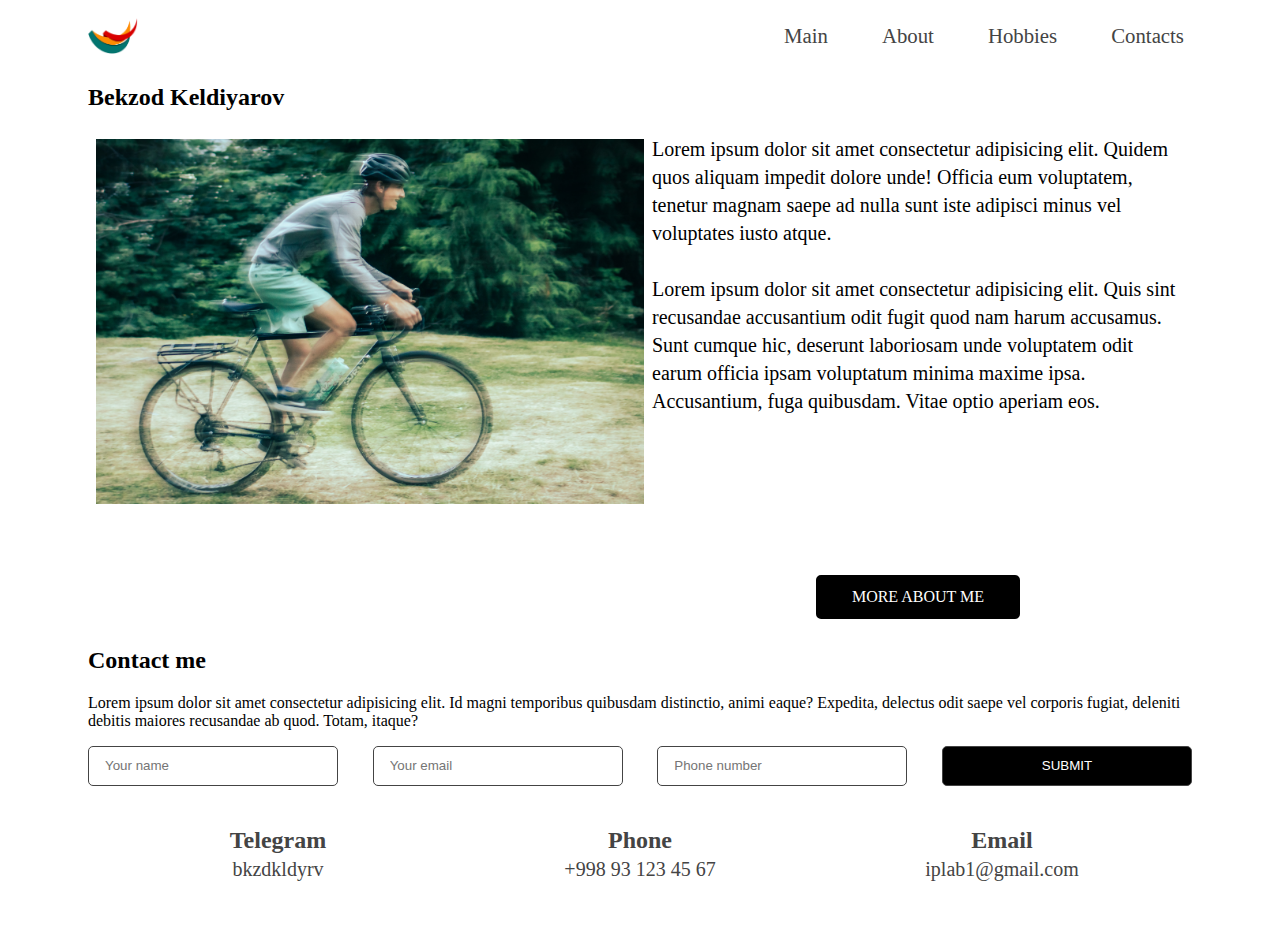
==== index.html @ eb6ca4bc "first lab added to repository" ====
<!DOCTYPE html>
<html lang="en">

<head>
    <meta charset="UTF-8">
    <meta http-equiv="X-UA-Compatible" content="IE=edge">
    <meta name="viewport" content="width=device-width, initial-scale=1.0">
    <title>Bekzod Keldiyarov</title>
    <link rel="stylesheet" href="./style.css">
</head>

<body>
    <div class="container">
        <nav>
            <a href="index.html" class="nav__brand">
                <img src="./img/logo.png" alt="" width="50" class="nav__brand__image">
            </a>
            <ul class="nav__list">
                <li class="nav__item">
                    <a href="./index.html" class="nav__link">Main</a>
                </li>
                <li class="nav__item">
                    <a href="./about.html" class="nav__link">About</a>
                </li>
                <li class="nav__item">
                    <a href="./hobbies.html" class="nav__link">Hobbies</a>
                </li>
                <li class="nav__item">
                    <a href="#contacts" class="nav__link">Contacts</a>
                </li>
            </ul>
        </nav>

        <section class="main">
            <h1 class="visually-hidden">
                Web site for lab assignment 1
            </h1>

            <h2 class="title main__title">
                Bekzod Keldiyarov
            </h2>
            <div class="main__wrapper">
                <div class="main__image__wrapper">
                    <img src="./img/main-image.jpg" alt="" class="main__image">
                </div>

                <div class="main__info">
                    <p class="main__descr">
                        Lorem ipsum dolor sit amet consectetur adipisicing elit. Quidem quos aliquam impedit dolore
                        unde!
                        Officia eum voluptatem, tenetur magnam saepe ad nulla sunt iste adipisci minus vel voluptates
                        iusto
                        atque.
                        <br>
                        <br>
                        Lorem ipsum dolor sit amet consectetur adipisicing elit. Quis sint recusandae accusantium odit
                        fugit quod nam harum accusamus. Sunt cumque hic, deserunt laboriosam unde voluptatem odit earum
                        officia ipsam voluptatum minima maxime ipsa. Accusantium, fuga quibusdam. Vitae optio aperiam
                        eos.
                    </p>
                    <a href="./about.html" class="main__button">More about me</a>
                </div>
            </div>
        </section>


        <section id="contacts" class="contacts">
            <h2 class="title contacts__title">
                Contact me
            </h2>
            <p>Lorem ipsum dolor sit amet consectetur adipisicing elit. Id magni temporibus quibusdam distinctio, animi
                eaque? Expedita, delectus odit saepe vel corporis fugiat, deleniti debitis maiores recusandae ab quod.
                Totam, itaque?</p>
            <form action="">

                <input class="input" type="text" name="name" placeholder="Your name">

                <input class="input" type="email" name="name" placeholder="Your email">

                <input class="input" type="text" name="name" placeholder="Phone number">

                <button class="input button" type="submit">Submit</button>

            </form>

        </section>

        <footer class="footer">
            <table class="contacts__table">
                <tr>
                    <th class="table__column__name">Telegram</th>
                    <th class="table__column__name">Phone</th>
                    <th class="table__column__name">Email</th>
                </tr>
                <tr>
                    <td><a href="https://t.me/bkzdkldyrv">bkzdkldyrv</a></td>
                    <td><a href="tel:999999999999">+998 93 123 45 67</a></td>
                    <td><a href="mailto:bek.bek.bek.bek@gmail.com">iplab1@gmail.com</a></td>
                </tr>
            </table>
        </footer>
    </div>
</body>

</html>
---- style.css ----
.visually-hidden {
    position: absolute;
    top: -1000rem;
    left: -1000rem;
    z-index: -1;

}
p{
    margin-top: 0;
}

.container {
    padding: 0 5rem;
}

.flex {
    display: flex;
    justify-content: space-between;
}

nav {
    display: flex;
    justify-content: space-between;
}

.nav__brand {
    display: flex;

    align-items: center;
    width: 20rem;
}

.nav__list {
    display: flex;
    list-style: none;
    justify-content: space-between;
    padding: 0 .5rem;
    width: 25rem;
}

.nav__item {
    font-size: 1.3rem;
}

.nav__link {
    text-decoration: none;
    color: #444444;
}


.main__wrapper {
    display: flex;
    justify-content: space-between;
    padding: .25rem;
}

.main__image__wrapper{
    max-width: 50%;
    padding: .25rem;
}

.main__image {
    display: block;
    
    max-width: 100%;
    max-width: 100%;
}

.main__info {
    width: 50%;
    padding: .25rem;
    padding-top: 0;
}

.main__descr {
    font-size: 20px;
    line-height: 28px;

}

.main__button,
.button {
    display: flex;
    justify-content: center;
    align-items: center;
    width: 12rem;
    height: 2rem;
    padding: .25rem;
    background-color: black;
    color: #fff;
    text-decoration: none;
    border-radius: 5px;
    text-transform: uppercase;
    margin: 0 auto;
    margin-top: 10rem;
    transition: all .5s;
    border: 2px solid black;
}

.main__button:hover,
.button:hover {
    background-color: transparent;
    color: #444;
    border: 3px solid black;
}




.about {
    padding: .25rem;
}

.about h3 {
    font-size: 1.6rem;
    margin-bottom: 20px;
    margin-top: 0;
}

.about h4 {
    font-size: 1.5rem;
    margin-top: 0;
    margin-bottom: 20px;
}

.about__list {
    list-style: none;
    padding: 0;
}

.about__item {
    font-size: 1.3rem;
    line-height: 1.4rem;
    margin-bottom: 20px;
    padding: .5rem;
}

.about__item__name {
    font-size: 1.5rem;
    font-weight: 500;
    margin-top: 0;
    margin-bottom: 10px;
}

.about__item__descr {
    font-size: 1.3rem;
    line-height: 1.8rem;
    margin-top: 0;
    margin-bottom: 10px;
}

.about__item__date {
    font-weight: 700;
    margin-right: 5px;
}

.hobbies-body{
    margin: 0;
}

.hobbies-body nav{
    background-color: rgba(0,0,0,0.2);
    position: fixed;
    top: 0;
    left: 0;
    width: 100%;
    padding: 0 5rem;
    box-sizing: border-box;
}
.hobbies-body nav a{
    color: white;
}

.hobbies-body h1{
    font-size: 36px;
    text-align: center;
    background-color: rgba(0,0,0,0.2);
    padding: 15px;
    position: fixed;
    top: 140px;
    left: 50%;
    margin-left: -158px;
}

.hobbies-promo{
    height: 100vh;
    /* display: flex;
    align-items: center;
    justify-content: center; */
    background-image: url("./img/hobby-back.jpg");
    background-repeat: no-repeat;
    background-size: cover;
    background-attachment: fixed;
    background-attachment: scroll;
    color: white !important;
}


table{

    width: 100%;
}

td {
    width: 10rem;
    text-align: center;
}

th{
    font-size: 24px;
    color: #444;
}
td a {
    color: #444;
    text-decoration: none;
    font-size: 20px;
}

form {
    display: flex;
    justify-content: space-between;
    max-width: 1200px;
    margin: 0 auto;
}

form .input {
    display: block;
    width: 25%;
    max-width: 250px;
    height: 40px;
    border: 1px solid #444;
    border-radius: 5px;
    box-sizing: border-box;
    padding: 1rem;
}
button.button{
    padding: 0;
    margin: 0;
}

footer{
    margin-top: 30px;
    padding: .5rem;
    padding-bottom: 3rem;
}
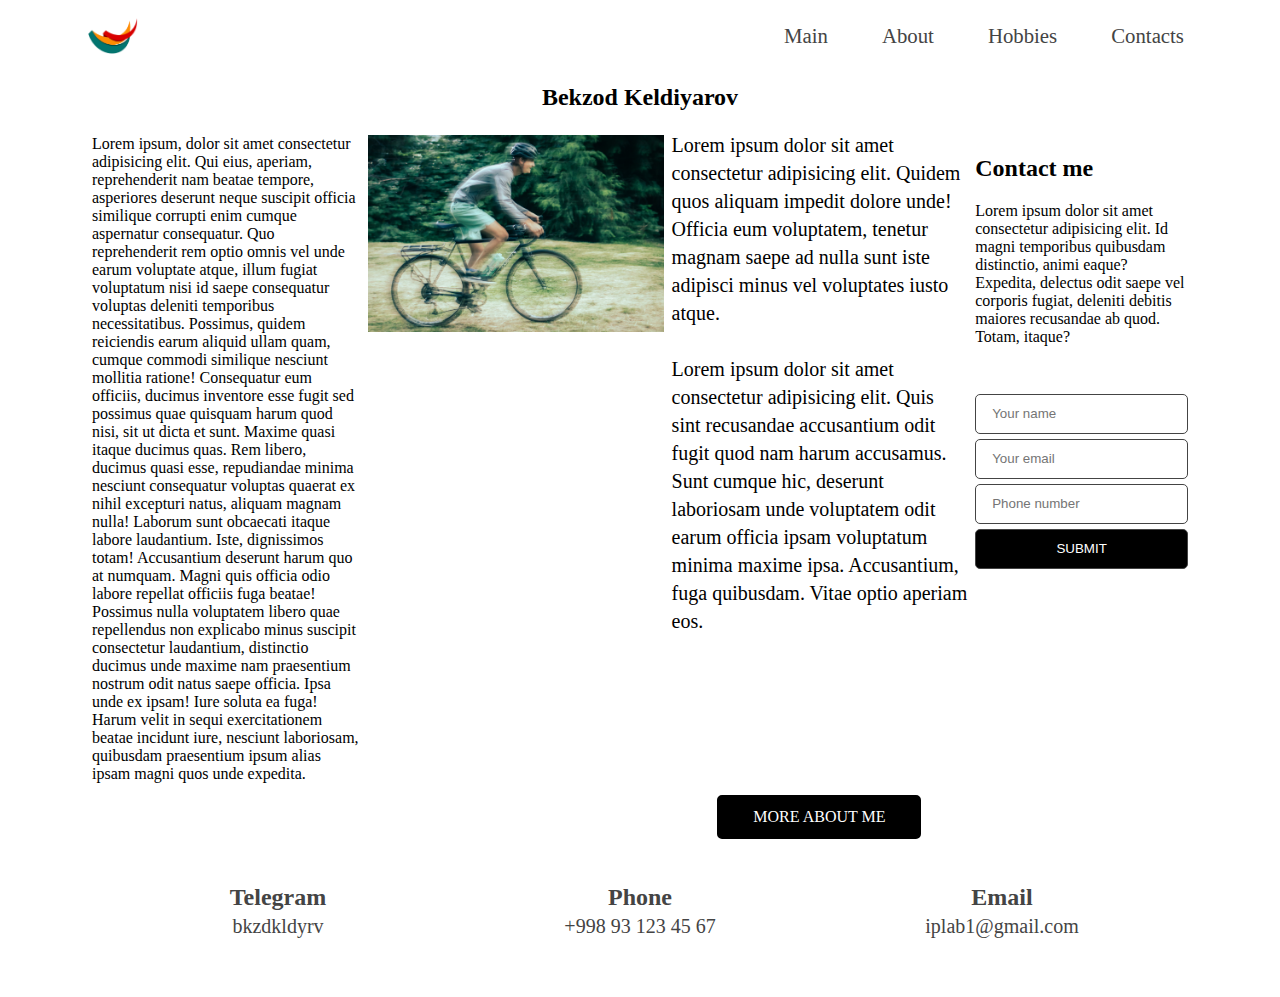
==== commit 6c1eb643: "layout set" ====
--- a/index.html
+++ b/index.html
@@ -30,60 +30,83 @@
                 </li>
             </ul>
         </nav>
+        <h2 class="title main__title">
+            Bekzod Keldiyarov
+        </h2>
+        <div class="flex">
+            <aside class="left-sidebar">
+                <p>Lorem ipsum, dolor sit amet consectetur adipisicing elit. Qui eius, aperiam, reprehenderit nam beatae
+                    tempore, asperiores deserunt neque suscipit officia similique corrupti enim cumque aspernatur
+                    consequatur. Quo reprehenderit rem optio omnis vel unde earum voluptate atque, illum fugiat
+                    voluptatum nisi id saepe consequatur voluptas deleniti temporibus necessitatibus. Possimus, quidem
+                    reiciendis earum aliquid ullam quam, cumque commodi similique nesciunt mollitia ratione! Consequatur
+                    eum officiis, ducimus inventore esse fugit sed possimus quae quisquam harum quod nisi, sit ut dicta
+                    et sunt. Maxime quasi itaque ducimus quas. Rem libero, ducimus quasi esse, repudiandae minima
+                    nesciunt consequatur voluptas quaerat ex nihil excepturi natus, aliquam magnam nulla! Laborum sunt
+                    obcaecati itaque labore laudantium. Iste, dignissimos totam! Accusantium deserunt harum quo at
+                    numquam. Magni quis officia odio labore repellat officiis fuga beatae! Possimus nulla voluptatem
+                    libero quae repellendus non explicabo minus suscipit consectetur laudantium, distinctio ducimus unde
+                    maxime nam praesentium nostrum odit natus saepe officia. Ipsa unde ex ipsam! Iure soluta ea fuga!
+                    Harum velit in sequi exercitationem beatae incidunt iure, nesciunt laboriosam, quibusdam praesentium
+                    ipsum alias ipsam magni quos unde expedita.</p>
+            </aside>
+            <section class="main">
+                <h1 class="visually-hidden">
+                    Web site for lab assignment 1
+                </h1>
 
-        <section class="main">
-            <h1 class="visually-hidden">
-                Web site for lab assignment 1
-            </h1>
+               
+                <div class="main__wrapper">
+                    <div class="main__image__wrapper">
+                        <img src="./img/main-image.jpg" alt="" class="main__image">
+                    </div>
 
-            <h2 class="title main__title">
-                Bekzod Keldiyarov
-            </h2>
-            <div class="main__wrapper">
-                <div class="main__image__wrapper">
-                    <img src="./img/main-image.jpg" alt="" class="main__image">
+                    <div class="main__info">
+                        <p class="main__descr">
+                            Lorem ipsum dolor sit amet consectetur adipisicing elit. Quidem quos aliquam impedit dolore
+                            unde!
+                            Officia eum voluptatem, tenetur magnam saepe ad nulla sunt iste adipisci minus vel
+                            voluptates
+                            iusto
+                            atque.
+                            <br>
+                            <br>
+                            Lorem ipsum dolor sit amet consectetur adipisicing elit. Quis sint recusandae accusantium
+                            odit
+                            fugit quod nam harum accusamus. Sunt cumque hic, deserunt laboriosam unde voluptatem odit
+                            earum
+                            officia ipsam voluptatum minima maxime ipsa. Accusantium, fuga quibusdam. Vitae optio
+                            aperiam
+                            eos.
+                        </p>
+                        <a href="./about.html" class="main__button">More about me</a>
+                    </div>
                 </div>
+            </section>
+            <aside id="contacts" class="right-sidebar contacts">
+                <h2 class="title contacts__title">
+                    Contact me
+                </h2>
+                <p>Lorem ipsum dolor sit amet consectetur adipisicing elit. Id magni temporibus quibusdam distinctio,
+                    animi
+                    eaque? Expedita, delectus odit saepe vel corporis fugiat, deleniti debitis maiores recusandae ab
+                    quod.
+                    Totam, itaque?</p>
+                <form action="">
 
-                <div class="main__info">
-                    <p class="main__descr">
-                        Lorem ipsum dolor sit amet consectetur adipisicing elit. Quidem quos aliquam impedit dolore
-                        unde!
-                        Officia eum voluptatem, tenetur magnam saepe ad nulla sunt iste adipisci minus vel voluptates
-                        iusto
-                        atque.
-                        <br>
-                        <br>
-                        Lorem ipsum dolor sit amet consectetur adipisicing elit. Quis sint recusandae accusantium odit
-                        fugit quod nam harum accusamus. Sunt cumque hic, deserunt laboriosam unde voluptatem odit earum
-                        officia ipsam voluptatum minima maxime ipsa. Accusantium, fuga quibusdam. Vitae optio aperiam
-                        eos.
-                    </p>
-                    <a href="./about.html" class="main__button">More about me</a>
-                </div>
-            </div>
-        </section>
+                    <input class="input" type="text" name="name" placeholder="Your name">
 
+                    <input class="input" type="email" name="name" placeholder="Your email">
 
-        <section id="contacts" class="contacts">
-            <h2 class="title contacts__title">
-                Contact me
-            </h2>
-            <p>Lorem ipsum dolor sit amet consectetur adipisicing elit. Id magni temporibus quibusdam distinctio, animi
-                eaque? Expedita, delectus odit saepe vel corporis fugiat, deleniti debitis maiores recusandae ab quod.
-                Totam, itaque?</p>
-            <form action="">
+                    <input class="input" type="text" name="name" placeholder="Phone number">
 
-                <input class="input" type="text" name="name" placeholder="Your name">
+                    <button class="input button" type="submit">Submit</button>
 
-                <input class="input" type="email" name="name" placeholder="Your email">
+                </form>
 
-                <input class="input" type="text" name="name" placeholder="Phone number">
+            </aside>
+        </div>
 
-                <button class="input button" type="submit">Submit</button>
-
-            </form>
-
-        </section>
 
         <footer class="footer">
             <table class="contacts__table">
--- a/style.css
+++ b/style.css
@@ -16,6 +16,7 @@
 .flex {
     display: flex;
     justify-content: space-between;
+    /* flex-wrap: wrap; */
 }
 
 nav {
@@ -47,22 +48,25 @@
     color: #444444;
 }
 
+.main__title{
+    text-align: center;
+}
 
 .main__wrapper {
     display: flex;
-    justify-content: space-between;
-    padding: .25rem;
+    flex-wrap: wrap;
+    justify-content: space-between;
+
 }
 
 .main__image__wrapper{
     max-width: 50%;
     padding: .25rem;
+    box-sizing: border-box;
 }
 
 .main__image {
     display: block;
-    
-    max-width: 100%;
     max-width: 100%;
 }
 
@@ -70,6 +74,7 @@
     width: 50%;
     padding: .25rem;
     padding-top: 0;
+    box-sizing: border-box;
 }
 
 .main__descr {
@@ -218,20 +223,24 @@
 
 form {
     display: flex;
-    justify-content: space-between;
+    justify-content: center;
+    
+    flex-wrap: wrap;
     max-width: 1200px;
     margin: 0 auto;
+    padding-top: 2rem;
 }
 
 form .input {
     display: block;
-    width: 25%;
+    width: 100%;
     max-width: 250px;
     height: 40px;
     border: 1px solid #444;
     border-radius: 5px;
     box-sizing: border-box;
     padding: 1rem;
+    margin-bottom: 5px;
 }
 button.button{
     padding: 0;
@@ -242,4 +251,20 @@
     margin-top: 30px;
     padding: .5rem;
     padding-bottom: 3rem;
+}
+
+
+.left-sidebar{
+    min-width: 20%;
+    max-width: 25%;
+    padding: 0.25rem;
+    box-sizing:border-box;
+}
+.main{
+}
+.right-sidebar{
+    min-width: 20%;
+    max-width: 25%;
+    padding: 0.25rem;
+    box-sizing:border-box;
 }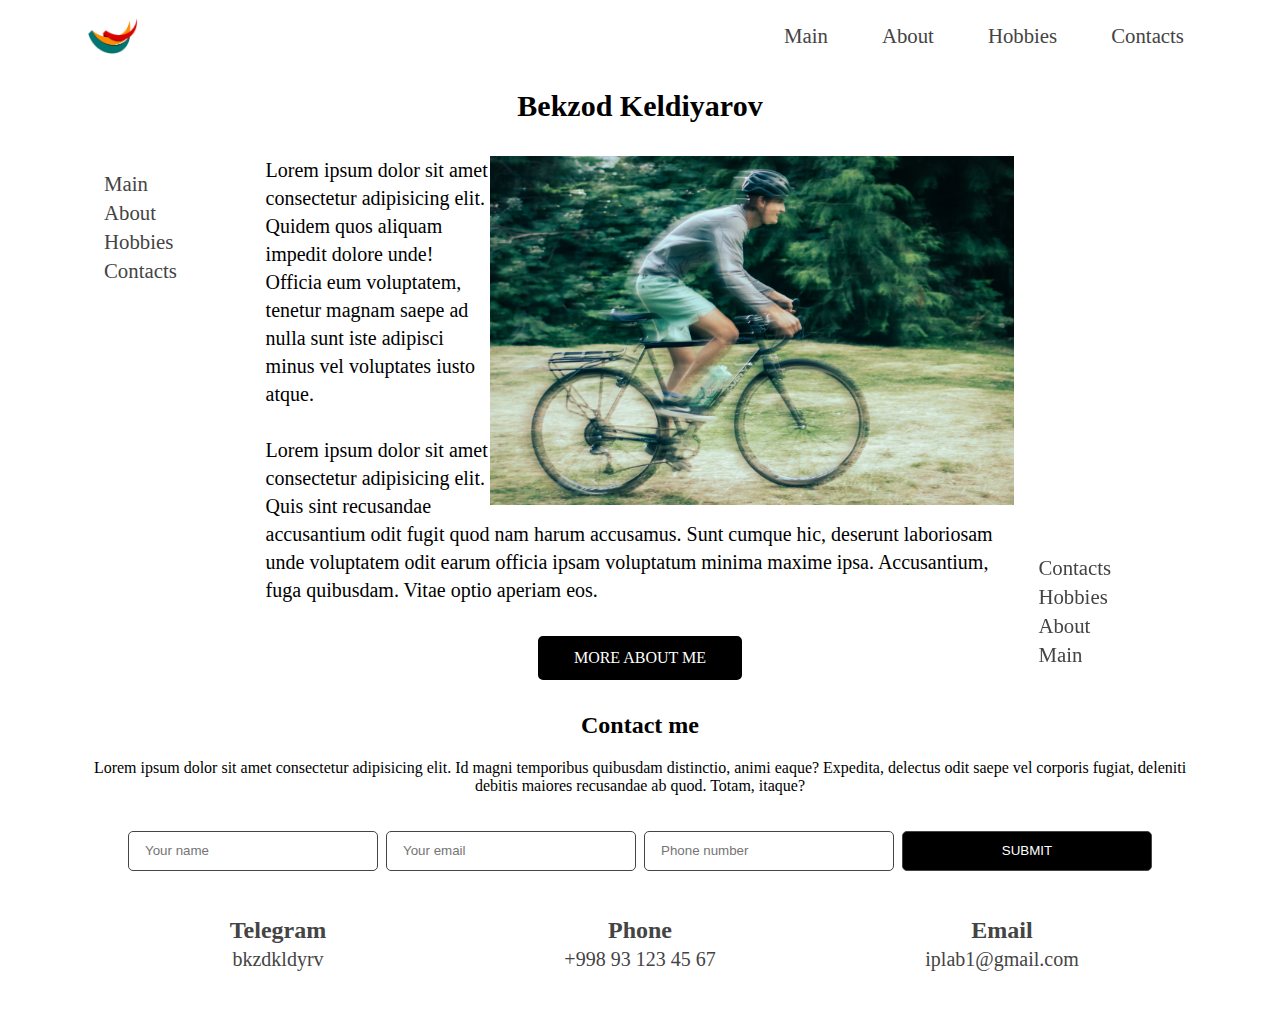
==== commit de7da1b0: "navbars added to both sides - right and left" ====
--- a/index.html
+++ b/index.html
@@ -35,34 +35,30 @@
         </h2>
         <div class="flex">
             <aside class="left-sidebar">
-                <p>Lorem ipsum, dolor sit amet consectetur adipisicing elit. Qui eius, aperiam, reprehenderit nam beatae
-                    tempore, asperiores deserunt neque suscipit officia similique corrupti enim cumque aspernatur
-                    consequatur. Quo reprehenderit rem optio omnis vel unde earum voluptate atque, illum fugiat
-                    voluptatum nisi id saepe consequatur voluptas deleniti temporibus necessitatibus. Possimus, quidem
-                    reiciendis earum aliquid ullam quam, cumque commodi similique nesciunt mollitia ratione! Consequatur
-                    eum officiis, ducimus inventore esse fugit sed possimus quae quisquam harum quod nisi, sit ut dicta
-                    et sunt. Maxime quasi itaque ducimus quas. Rem libero, ducimus quasi esse, repudiandae minima
-                    nesciunt consequatur voluptas quaerat ex nihil excepturi natus, aliquam magnam nulla! Laborum sunt
-                    obcaecati itaque labore laudantium. Iste, dignissimos totam! Accusantium deserunt harum quo at
-                    numquam. Magni quis officia odio labore repellat officiis fuga beatae! Possimus nulla voluptatem
-                    libero quae repellendus non explicabo minus suscipit consectetur laudantium, distinctio ducimus unde
-                    maxime nam praesentium nostrum odit natus saepe officia. Ipsa unde ex ipsam! Iure soluta ea fuga!
-                    Harum velit in sequi exercitationem beatae incidunt iure, nesciunt laboriosam, quibusdam praesentium
-                    ipsum alias ipsam magni quos unde expedita.</p>
+                <ul class="nav__list">
+                    <li class="nav__item">
+                        <a href="./index.html" class="nav__link">Main</a>
+                    </li>
+                    <li class="nav__item">
+                        <a href="./about.html" class="nav__link">About</a>
+                    </li>
+                    <li class="nav__item">
+                        <a href="./hobbies.html" class="nav__link">Hobbies</a>
+                    </li>
+                    <li class="nav__item">
+                        <a href="#contacts" class="nav__link">Contacts</a>
+                    </li>
+                </ul>
             </aside>
             <section class="main">
                 <h1 class="visually-hidden">
                     Web site for lab assignment 1
                 </h1>
-
-               
                 <div class="main__wrapper">
-                    <div class="main__image__wrapper">
-                        <img src="./img/main-image.jpg" alt="" class="main__image">
-                    </div>
 
                     <div class="main__info">
                         <p class="main__descr">
+                            <img src="./img/main-image.jpg" alt="" class="main__image">
                             Lorem ipsum dolor sit amet consectetur adipisicing elit. Quidem quos aliquam impedit dolore
                             unde!
                             Officia eum voluptatem, tenetur magnam saepe ad nulla sunt iste adipisci minus vel
@@ -83,29 +79,46 @@
                     </div>
                 </div>
             </section>
-            <aside id="contacts" class="right-sidebar contacts">
-                <h2 class="title contacts__title">
-                    Contact me
-                </h2>
-                <p>Lorem ipsum dolor sit amet consectetur adipisicing elit. Id magni temporibus quibusdam distinctio,
-                    animi
-                    eaque? Expedita, delectus odit saepe vel corporis fugiat, deleniti debitis maiores recusandae ab
-                    quod.
-                    Totam, itaque?</p>
-                <form action="">
-
-                    <input class="input" type="text" name="name" placeholder="Your name">
-
-                    <input class="input" type="email" name="name" placeholder="Your email">
-
-                    <input class="input" type="text" name="name" placeholder="Phone number">
-
-                    <button class="input button" type="submit">Submit</button>
-
-                </form>
-
+            <aside class="right-sidebar">
+                <ul class="nav__list">
+                    <li class="nav__item">
+                        <a href="./index.html" class="nav__link">Main</a>
+                    </li>
+                    <li class="nav__item">
+                        <a href="./about.html" class="nav__link">About</a>
+                    </li>
+                    <li class="nav__item">
+                        <a href="./hobbies.html" class="nav__link">Hobbies</a>
+                    </li>
+                    <li class="nav__item">
+                        <a href="#contacts" class="nav__link">Contacts</a>
+                    </li>
+                </ul>
             </aside>
         </div>
+
+        <section class="contacts" id="contacts">
+            <h2 class="title contacts__title">
+                Contact me
+            </h2>
+            <p>Lorem ipsum dolor sit amet consectetur adipisicing elit. Id magni temporibus quibusdam distinctio,
+                animi
+                eaque? Expedita, delectus odit saepe vel corporis fugiat, deleniti debitis maiores recusandae ab
+                quod.
+                Totam, itaque?</p>
+            <form action="">
+
+                <input class="input" type="text" name="name" placeholder="Your name">
+
+                <input class="input" type="email" name="name" placeholder="Your email">
+
+                <input class="input" type="text" name="name" placeholder="Phone number">
+
+                <button class="input button" type="submit">Submit</button>
+
+            </form>
+        </section>
+
 
 
         <footer class="footer">
--- a/style.css
+++ b/style.css
@@ -7,6 +7,11 @@
 }
 p{
     margin-top: 0;
+
+}
+
+.title{
+    text-align: center;
 }
 
 .container {
@@ -50,6 +55,7 @@
 
 .main__title{
     text-align: center;
+    font-size: 30px;
 }
 
 .main__wrapper {
@@ -66,12 +72,13 @@
 }
 
 .main__image {
-    display: block;
-    max-width: 100%;
+    /* display: block; */
+    max-width: 70%;
+    float: right;
 }
 
 .main__info {
-    width: 50%;
+    /* width: 50%; */
     padding: .25rem;
     padding-top: 0;
     box-sizing: border-box;
@@ -97,7 +104,7 @@
     border-radius: 5px;
     text-transform: uppercase;
     margin: 0 auto;
-    margin-top: 10rem;
+    margin-top: 2rem;
     transition: all .5s;
     border: 2px solid black;
 }
@@ -181,10 +188,10 @@
     text-align: center;
     background-color: rgba(0,0,0,0.2);
     padding: 15px;
-    position: fixed;
+    position: sticky;
     top: 140px;
     left: 50%;
-    margin-left: -158px;
+    text-align: center;
 }
 
 .hobbies-promo{
@@ -228,23 +235,25 @@
     flex-wrap: wrap;
     max-width: 1200px;
     margin: 0 auto;
-    padding-top: 2rem;
+    padding-top:1rem;
 }
 
 form .input {
     display: block;
-    width: 100%;
+    width: 25%;
     max-width: 250px;
     height: 40px;
     border: 1px solid #444;
     border-radius: 5px;
     box-sizing: border-box;
     padding: 1rem;
+    margin: 4px;
     margin-bottom: 5px;
 }
 button.button{
     padding: 0;
     margin: 0;
+    margin: 4px;
 }
 
 footer{
@@ -255,16 +264,44 @@
 
 
 .left-sidebar{
-    min-width: 20%;
-    max-width: 25%;
+    min-width: 15%;
+    max-width: 20%;
+    padding: 0.5rem;
+    box-sizing:border-box;
+}
+.main{
+    padding: 0.5rem;
+}
+.right-sidebar{
+    min-width: 15%;
+    max-width: 20%;
     padding: 0.25rem;
     box-sizing:border-box;
-}
-.main{
-}
-.right-sidebar{
-    min-width: 20%;
-    max-width: 25%;
-    padding: 0.25rem;
-    box-sizing:border-box;
+    display: flex;
+    flex-direction: column;
+    justify-content: end;
+    position: relative;
+}
+
+.left-sidebar .nav__list,
+.right-sidebar .nav__list{
+    flex-direction: column;
+    width: auto;
+ 
+}
+.right-sidebar .nav__list{
+    flex-direction: column-reverse;
+    position: sticky;
+    bottom: 20px;
+    right: 0;
+}
+
+.left-sidebar .nav__item,
+.right-sidebar .nav__item{
+    margin-bottom: 5px;
+}
+
+.contacts{
+   min-width: 100%;
+   text-align: center;
 }